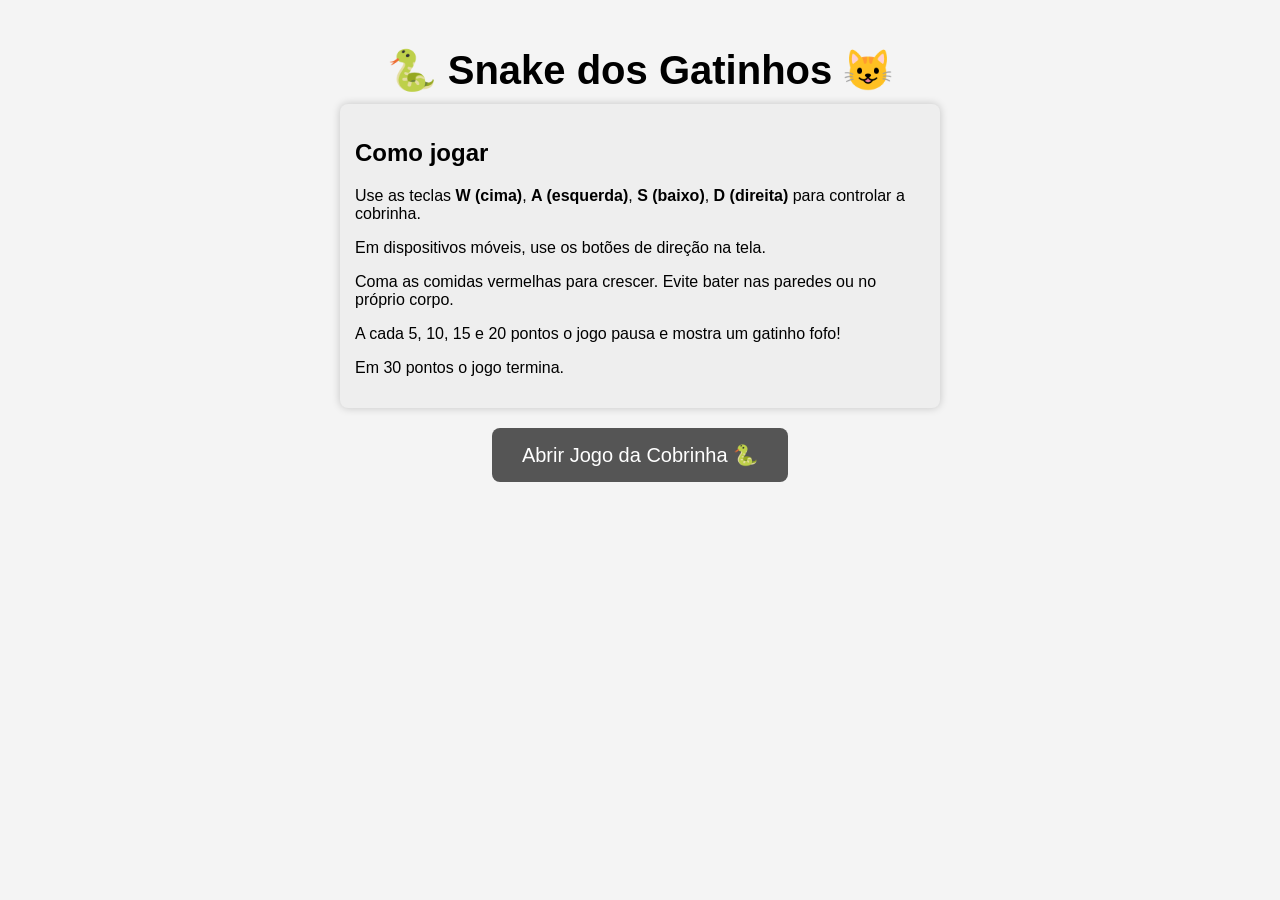
==== index.html @ 3ad41b62 "Update and rename applet.html to index.html" ====
<!DOCTYPE html>
<html lang="pt-br">
<head>
    <meta charset="UTF-8">
    <meta name="viewport" content="width=device-width, initial-scale=1.0, maximum-scale=1.0, user-scalable=no">
    <title>SnakeCat</title>
    <link rel="stylesheet" href="style.css">
    <script src="script.js" defer></script>
</head>
<body>
    <h1>🐍 Snake dos Gatinhos 😺</h1>

  <div id="explicacao" aria-live="polite">
    <h2>Como jogar</h2>
    <p>Use as teclas <b>W (cima)</b>, <b>A (esquerda)</b>, <b>S (baixo)</b>, <b>D (direita)</b> para controlar a cobrinha.</p>
    <p>Em dispositivos móveis, use os botões de direção na tela.</p>
    <p>Coma as comidas vermelhas para crescer. Evite bater nas paredes ou no próprio corpo.</p>
    <p>A cada 5, 10, 15 e 20 pontos o jogo pausa e mostra um gatinho fofo!</p>
    <p>Em 30 pontos o jogo termina.</p>
  </div>

  <button id="openGameBtn">Abrir Jogo da Cobrinha 🐍</button>

  <!-- Modal -->
  <div id="modalOverlay" role="dialog" aria-modal="true" aria-labelledby="modalTitle">
    <div id="modalContent">
      <button id="closeModalBtn" aria-label="Fechar jogo">&times;</button>

      <canvas id="game" width="1000" height="400" aria-label="Tela do jogo da cobrinha"></canvas>

      <!-- Controles de toque para dispositivos móveis -->
      <div id="touchControls">
        <button id="upBtn" class="dirBtn" aria-label="Mover para cima">▲</button>
        <div class="horizontal-controls">
          <button id="leftBtn" class="dirBtn" aria-label="Mover para esquerda">◄</button>
          <button id="rightBtn" class="dirBtn" aria-label="Mover para direita">►</button>
        </div>
        <button id="downBtn" class="dirBtn" aria-label="Mover para baixo">▼</button>
      </div>

      <div class="controls">
        <button id="startBtn">Começar</button>
        <button id="pauseBtn">Parar</button>
        <button id="resumeBtn">Continuar</button>
        <button id="restartBtn" style="display: none;">Reiniciar Jogo</button>
      </div>

      <div id="score" aria-live="polite">Pontos: 0</div>

      <img id="milestone-img" alt="Gatinho fofo" />
      <div id="countdown-warning">O jogo voltará em 5...</div>
      <div id="milestone-overlay"></div>
    </div>
  </div>
  <audio id="bgMusic" src="assets/we-will-fight-203574.mp3" loop></audio>
  <audio id="eatSound" src="assets/1up4.mp3"></audio>
  <audio id="dieSound" src="assets/31._game_over.wav"></audio>
  <audio id="winMusic" src="assets/Viktor Kraus - Victory!.mp3"></audio>
  <!--Pause cat-->
  <audio id="catSound1" src="assets/cat_mewfood.wav"></audio>
  <audio id="catSound2" src="assets/cat_mewpurr.wav"></audio>
  <audio id="catSound3" src="assets/cat_softmew.wav"></audio>
  <audio id="catSound4" src="assets/cat_mewpurr2.wav"></audio>
</body>
</html>
---- style.css ----
body {
      font-family: Arial, sans-serif;
      background-color: #f4f4f4;
      margin: 0;
      padding: 20px;
      overflow-x: hidden;
      text-align: center;
    }

    h1 {
      user-select: none;
      margin-bottom: 10px;
    }

    #explicacao {
      max-width: 600px;
      margin: 0 auto 20px auto;
      text-align: left;
      background: #eee;
      padding: 15px;
      border-radius: 8px;
      box-shadow: 0 0 8px rgba(0,0,0,0.2);
      user-select: none;
      font-size: 16px;
    }

    #openGameBtn {
      padding: 15px 30px;
      font-size: 20px;
      cursor: pointer;
      margin: 20px auto 50px auto;
      display: block;
      border: none;
      border-radius: 8px;
      background-color: #555;
      color: white;
      transition: background-color 0.3s;
    }
    #openGameBtn:hover {
      background-color: #333;
    }

    /* Overlay modal */
    #modalOverlay {
      display: none;
      position: fixed;
      top:0; left:0;
      width: 100vw;
      height: 100vh;
      background-color: rgb(0, 0, 0);
      z-index: 10000;
      overflow: hidden;
      justify-content: center;
      align-items: center;
    }

    /* Modal content */
    #modalContent {
      background: white;
      border-radius: 12px;
      padding: 20px;
      width: 1080px;
      max-width: 95vw;
      max-height: 90vh;
      box-sizing: border-box;
      position: relative;
      display: flex;
      flex-direction: column;
      align-items: center;
      overflow: hidden;
    }

    /* Close button */
    #closeModalBtn {
      position: absolute;
      top: 12px;
      right: 12px;
      font-size: 24px;
      font-weight: bold;
      background: none;
      border: none;
      cursor: pointer;
      color: #666;
      transition: color 0.2s;
    }
    #closeModalBtn:hover {
      color: #000;
    }

    /* Game styles inside modal */
    canvas {
      background: #2c532c;
      border: 3px solid #555;
      margin-top: 20px;
      max-width: 100%;
      height: auto;
      image-rendering: pixelated;
      display: block;
    }

    .controls {
      margin-top: 10px;
    }

    button {
      margin: 5px;
      padding: 10px 20px;
      font-size: 16px;
      cursor: pointer;
      border-radius: 5px;
      border: 1px solid #888;
      background: #fafafa;
      transition: background 0.3s;
    }
    button:hover {
      background: #ddd;
    }

    #score {
      font-size: 18px;
      margin-top: 10px;
      user-select: none;
    }

    /* Controles de toque */
    #touchControls {
      display: none; /* Inicialmente oculto, será mostrado via JavaScript em dispositivos touchscreen */
      width: 100%;
      max-width: 300px;
      margin: 15px auto;
    }

    .dirBtn {
      width: 65px;
      height: 65px;
      font-size: 24px;
      margin: 5px;
      border-radius: 50%;
      display: flex;
      align-items: center;
      justify-content: center;
      background-color: #ccc;
      border: none;
      color: #555;
      box-shadow: 0 3px 5px rgba(0,0,0,0.3);
      user-select: none;
      -webkit-tap-highlight-color: transparent;
    }

    .dirBtn:active {
      background-color: #999;
      transform: scale(0.95);
    }

    .horizontal-controls {
      display: flex;
      justify-content: center;
      gap: 20px;
    }

    /* Estilos para o boost visual quando mantém pressionado */
    .boosted {
      background-color: #ffcc00;
      color: #000;
    }

    /* Fundo escurecido para destacar imagens */
    #milestone-overlay {
      display: none;
      position: absolute;
      top: 0;
      left: 0;
      width: 100%;
      height: 100%;
      background: rgba(0, 0, 0, 0.85);
      z-index: 10000;
    }

    #milestone-img {
      display: none;
      position: absolute;
      top: 50%;
      left: 50%;
      transform: translate(-50%, -50%);
      border: 5px solid pink;
      border-radius: 12px;
      z-index: 10001;
      width: 80%;
      height: 100%;
      max-height: 80vh;
      object-fit: contain;
      background: rgb(0, 0, 0);
    }
    
    #countdown-warning {
      position: absolute;
      top: 50%;
      left: 50%;
      transform: translate(-50%, -50%);
      font-size: 48px;
      color: red;
      font-weight: bold;
      z-index: 10002;
      display: none;
      animation: blink 1s infinite;
      pointer-events: none;
    }

    @keyframes blink {
      0%, 50%, 100% {
        opacity: 1;
      }
      25%, 75% {
        opacity: 0;
      }
    }
body {
  font-family: Arial, sans-serif;
  background-color: #f4f4f4;
  margin: 0;
  padding: 20px;
  overflow-x: hidden;
  text-align: center;
  box-sizing: border-box;
}

*, *:before, *:after {
  box-sizing: inherit;
}

h1 {
  user-select: none;
  margin-bottom: 10px;
  font-size: clamp(1.5rem, 5vw, 2.5rem);
}

#explicacao {
  max-width: 600px;
  margin: 0 auto 20px auto;
  text-align: left;
  background: #eee;
  padding: 15px;
  border-radius: 8px;
  box-shadow: 0 0 8px rgba(0,0,0,0.2);
  user-select: none;
  font-size: clamp(0.9rem, 3vw, 1rem);
}

#openGameBtn {
  padding: 15px 30px;
  font-size: clamp(1rem, 4vw, 1.25rem);
  cursor: pointer;
  margin: 20px auto 50px auto;
  display: block;
  border: none;
  border-radius: 8px;
  background-color: #555;
  color: white;
  transition: background-color 0.3s;
}
#openGameBtn:hover {
  background-color: #333;
}

/* Overlay modal */
#modalOverlay {
  display: none;
  position: fixed;
  top:0; left:0;
  width: 100vw;
  height: 100vh;
  background-color: rgb(0, 0, 0);
  z-index: 10000;
  overflow: hidden;
  justify-content: center;
  align-items: center;
}

/* Modal content */
#modalContent {
  background: white;
  border-radius: 12px;
  padding: 20px;
  width: calc(100% - 40px);
  max-width: 1080px;
  max-height: calc(100vh - 40px);
  box-sizing: border-box;
  position: relative;
  display: flex;
  flex-direction: column;
  align-items: center;
  overflow: hidden;
}

/* Close button */
#closeModalBtn {
  position: absolute;
  top: 12px;
  right: 12px;
  font-size: 24px;
  font-weight: bold;
  background: none;
  border: none;
  cursor: pointer;
  color: #666;
  transition: color 0.2s;
  z-index: 10002;
}
#closeModalBtn:hover {
  color: #000;
}

/* Game styles inside modal */
canvas {
  background: #2c532c;
  border: 3px solid #555;
  margin-top: 20px;
  max-width: 100%;
  height: auto;
  image-rendering: pixelated;
  display: block;
}

.controls {
  margin-top: 10px;
  display: flex;
  flex-wrap: wrap;
  justify-content: center;
}

button {
  margin: 5px;
  padding: 10px 20px;
  font-size: clamp(0.9rem, 3vw, 1rem);
  cursor: pointer;
  border-radius: 5px;
  border: 1px solid #888;
  background: #fafafa;
  transition: background 0.3s;
  user-select: none;
}
button:hover {
  background: #ddd;
}

#score {
  font-size: clamp(1rem, 4vw, 1.25rem);
  margin-top: 10px;
  user-select: none;
}

/* Controles de toque */
#touchControls {
  display: none; /* Inicialmente oculto, será mostrado via JavaScript em dispositivos touchscreen */
  width: 100%;
  max-width: 300px;
  margin: 15px auto;
}

.dirBtn {
  width: 65px;
  height: 65px;
  font-size: 24px;
  margin: 5px;
  border-radius: 50%;
  display: flex;
  align-items: center;
  justify-content: center;
  background-color: #ccc;
  border: none;
  color: #555;
  box-shadow: 0 3px 5px rgba(0,0,0,0.3);
  user-select: none;
  -webkit-tap-highlight-color: transparent;
}

.dirBtn:active {
  background-color: #999;
  transform: scale(0.95);
}

.horizontal-controls {
  display: flex;
  justify-content: center;
  gap: 20px;
}

/* Estilos para o boost visual quando mantém pressionado */
.boosted {
  background-color: #ffcc00;
  color: #000;
}

/* Fundo escurecido para destacar imagens */
#milestone-overlay {
  display: none;
  position: absolute;
  top: 0;
  left: 0;
  width: 100%;
  height: 100%;
  background: rgba(0, 0, 0, 0.85);
  z-index: 10000;
}

#milestone-img {
  display: none;
  position: absolute;
  top: 50%;
  left: 50%;
  transform: translate(-50%, -50%);
  border: 5px solid pink;
  border-radius: 12px;
  z-index: 10001;
  width: 80%;
  height: 100%;
  max-height: 80vh;
  object-fit: contain;
  background: white;
}

#countdown-warning {
  position: absolute;
  top: 50%;
  left: 50%;
  transform: translate(-50%, -50%);
  font-size: clamp(1.5rem, 6vw, 3rem);
  color: red;
  font-weight: bold;
  z-index: 10002;
  display: none;
  animation: blink 1s infinite;
  pointer-events: none;
}

@keyframes blink {
  0%, 50%, 100% {
    opacity: 1;
  }
  25%, 75% {
    opacity: 0;
  }
}

/* Media queries para responsividade */
@media (max-width: 768px) {
  body {
    padding: 10px;
  }
  
  #modalContent {
    padding: 15px;
  }
  
  .dirBtn {
    width: 55px;
    height: 55px;
  }
  
  .controls button {
    padding: 8px 16px;
  }
}

@media (max-width: 480px) {
  body {
    padding: 5px;
  }
  
  #openGameBtn {
    margin: 10px auto 30px auto;
  }
  
  .dirBtn {
    width: 50px;
    height: 50px;
    font-size: 20px;
  }
  
  .controls {
    flex-direction: row;
  }
  
  .controls button {
    flex: 1;
    min-width: 70px;
    padding: 8px 10px;
    margin: 3px;
  }
}
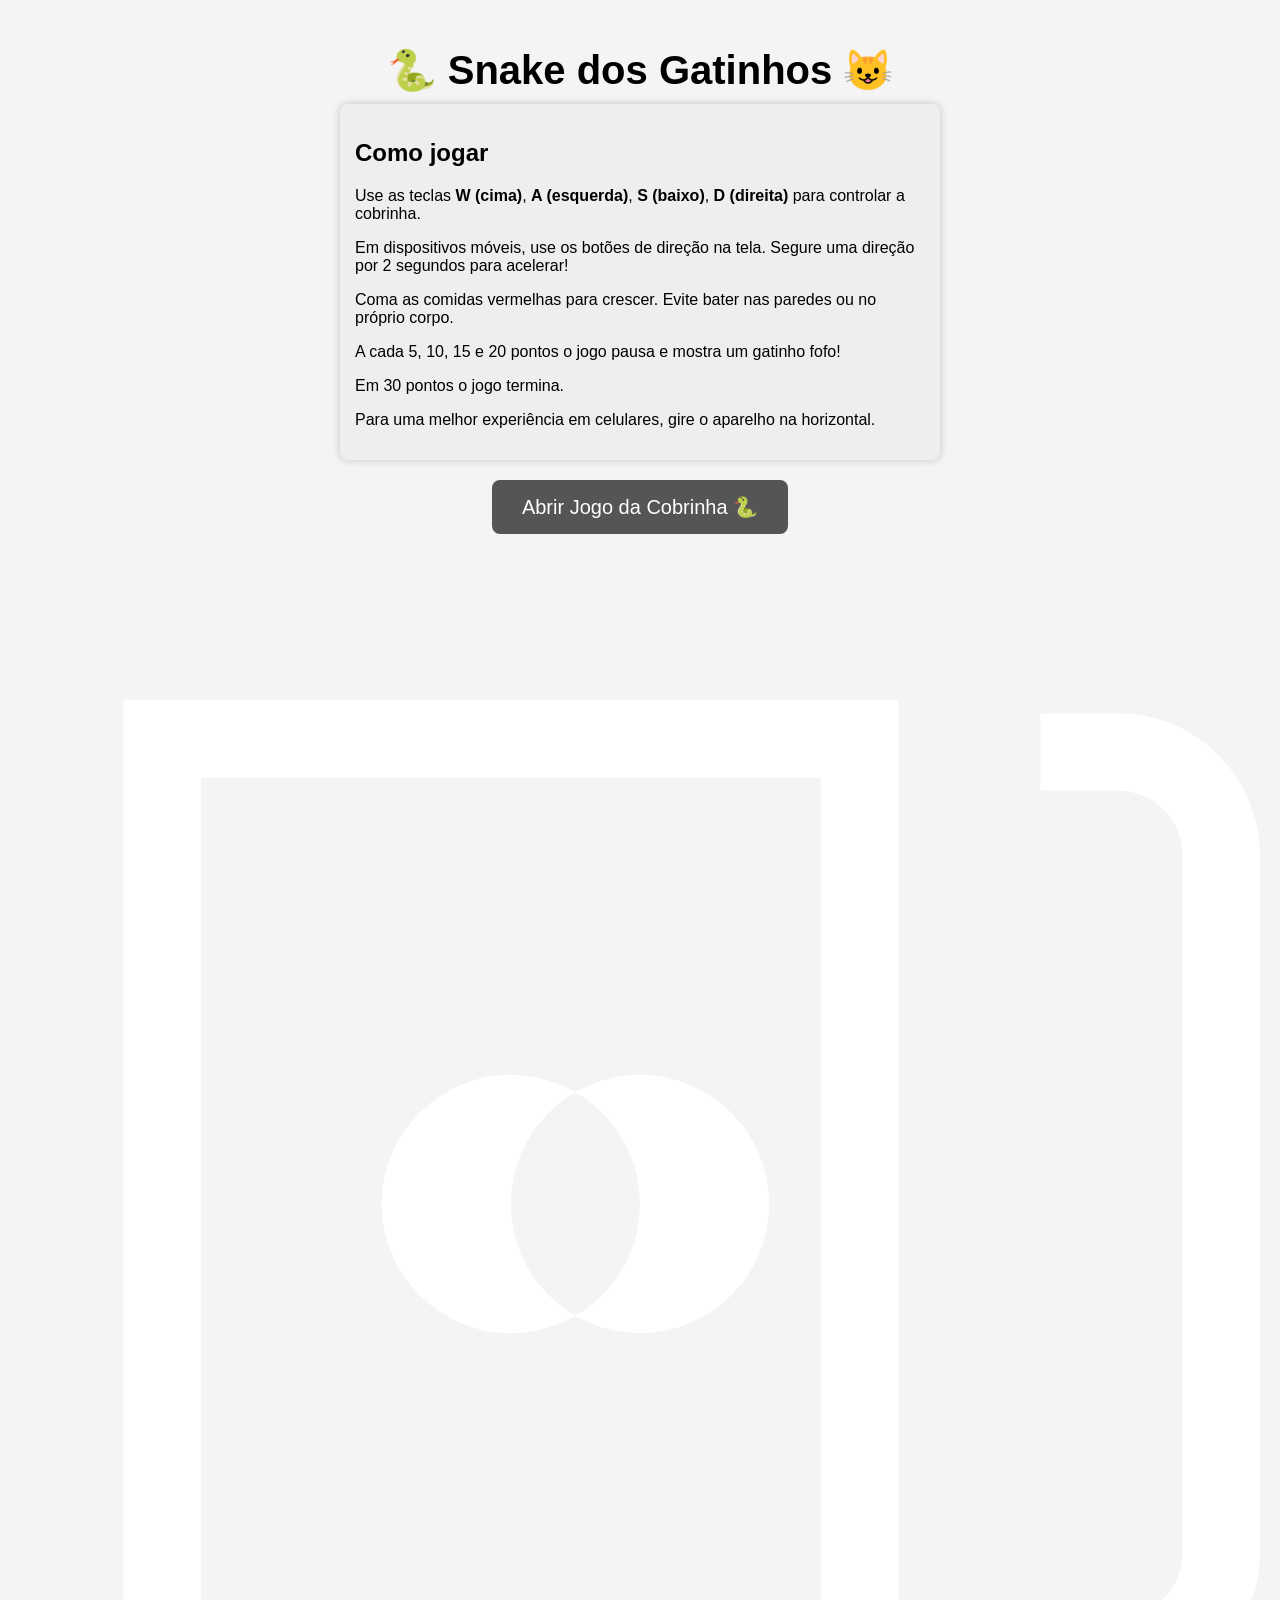
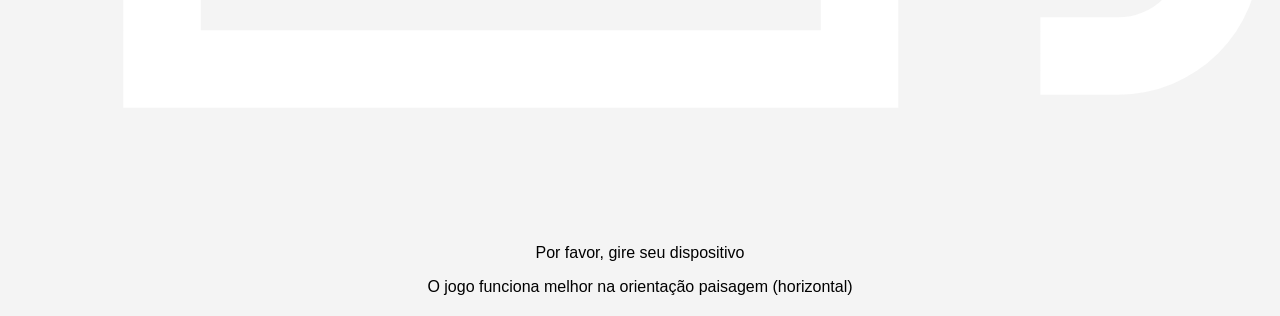
==== commit f844ee7c: "Update index.html" ====
--- a/index.html
+++ b/index.html
@@ -3,6 +3,12 @@
 <head>
     <meta charset="UTF-8">
     <meta name="viewport" content="width=device-width, initial-scale=1.0, maximum-scale=1.0, user-scalable=no">
+    
+    <!-- Meta tags para forçar orientação paisagem -->
+    <meta http-equiv="ScreenOrientation" content="autoRotate:disabled">
+    <meta name="apple-mobile-web-app-capable" content="yes">
+    <meta name="mobile-web-app-capable" content="yes">
+    
     <title>SnakeCat</title>
     <link rel="stylesheet" href="style.css">
     <script src="script.js" defer></script>
@@ -13,10 +19,11 @@
   <div id="explicacao" aria-live="polite">
     <h2>Como jogar</h2>
     <p>Use as teclas <b>W (cima)</b>, <b>A (esquerda)</b>, <b>S (baixo)</b>, <b>D (direita)</b> para controlar a cobrinha.</p>
-    <p>Em dispositivos móveis, use os botões de direção na tela.</p>
+    <p>Em dispositivos móveis, use os botões de direção na tela. Segure uma direção por 2 segundos para acelerar!</p>
     <p>Coma as comidas vermelhas para crescer. Evite bater nas paredes ou no próprio corpo.</p>
     <p>A cada 5, 10, 15 e 20 pontos o jogo pausa e mostra um gatinho fofo!</p>
     <p>Em 30 pontos o jogo termina.</p>
+    <p>Para uma melhor experiência em celulares, gire o aparelho na horizontal.</p>
   </div>
 
   <button id="openGameBtn">Abrir Jogo da Cobrinha 🐍</button>
@@ -25,17 +32,25 @@
   <div id="modalOverlay" role="dialog" aria-modal="true" aria-labelledby="modalTitle">
     <div id="modalContent">
       <button id="closeModalBtn" aria-label="Fechar jogo">&times;</button>
+      <button id="fullscreenBtn" class="fullscreen-button" aria-label="Tela cheia">
+        <svg xmlns="http://www.w3.org/2000/svg" viewBox="0 0 24 24" width="24" height="24">
+          <path fill="currentColor" d="M5 5h5V3H3v7h2V5zm5 14H5v-5H3v7h7v-2zm9-14h-5v2h5v5h2V3h-2v2zm-5 14h5v-5h2v7h-7v-2z"/>
+        </svg>
+      </button>
 
       <canvas id="game" width="1000" height="400" aria-label="Tela do jogo da cobrinha"></canvas>
 
       <!-- Controles de toque para dispositivos móveis -->
       <div id="touchControls">
-        <button id="upBtn" class="dirBtn" aria-label="Mover para cima">▲</button>
-        <div class="horizontal-controls">
-          <button id="leftBtn" class="dirBtn" aria-label="Mover para esquerda">◄</button>
-          <button id="rightBtn" class="dirBtn" aria-label="Mover para direita">►</button>
+        <div class="gamepad-container">
+          <div class="dpad-container">
+            <button id="upBtn" class="dpad-button dpad-up" aria-label="Mover para cima">▲</button>
+            <button id="rightBtn" class="dpad-button dpad-right" aria-label="Mover para direita">►</button>
+            <button id="downBtn" class="dpad-button dpad-down" aria-label="Mover para baixo">▼</button>
+            <button id="leftBtn" class="dpad-button dpad-left" aria-label="Mover para esquerda">◄</button>
+            <div class="dpad-button dpad-center"></div>
+          </div>
         </div>
-        <button id="downBtn" class="dirBtn" aria-label="Mover para baixo">▼</button>
       </div>
 
       <div class="controls">
@@ -52,14 +67,22 @@
       <div id="milestone-overlay"></div>
     </div>
   </div>
+  
   <audio id="bgMusic" src="assets/we-will-fight-203574.mp3" loop></audio>
   <audio id="eatSound" src="assets/1up4.mp3"></audio>
   <audio id="dieSound" src="assets/31._game_over.wav"></audio>
   <audio id="winMusic" src="assets/Viktor Kraus - Victory!.mp3"></audio>
-  <!--Pause cat-->
-  <audio id="catSound1" src="assets/cat_mewfood.wav"></audio>
-  <audio id="catSound2" src="assets/cat_mewpurr.wav"></audio>
-  <audio id="catSound3" src="assets/cat_softmew.wav"></audio>
-  <audio id="catSound4" src="assets/cat_mewpurr2.wav"></audio>
+  <!-- Sons de gatos -->
+  <audio id="catSound1" src="assets/cat1.mp3"></audio>
+  <audio id="catSound2" src="assets/cat2.mp3"></audio>
+  <audio id="catSound3" src="assets/cat3.mp3"></audio>
+  <audio id="catSound4" src="assets/cat4.mp3"></audio>
+
+  <!-- Aviso para girar o telefone -->
+  <div id="orientationWarning" class="orientation-warning">
+    <img src="[data-uri]" alt="Gire o telefone">
+    <p>Por favor, gire seu dispositivo</p>
+    <span>O jogo funciona melhor na orientação paisagem (horizontal)</span>
+  </div>
 </body>
 </html>
--- a/style.css
+++ b/style.css
@@ -191,30 +191,7 @@
       object-fit: contain;
       background: rgb(0, 0, 0);
     }
-    
-    #countdown-warning {
-      position: absolute;
-      top: 50%;
-      left: 50%;
-      transform: translate(-50%, -50%);
-      font-size: 48px;
-      color: red;
-      font-weight: bold;
-      z-index: 10002;
-      display: none;
-      animation: blink 1s infinite;
-      pointer-events: none;
-    }
-
-    @keyframes blink {
-      0%, 50%, 100% {
-        opacity: 1;
-      }
-      25%, 75% {
-        opacity: 0;
-      }
-    }
-body {
+    body {
   font-family: Arial, sans-serif;
   background-color: #f4f4f4;
   margin: 0;
@@ -281,9 +258,10 @@
   background: white;
   border-radius: 12px;
   padding: 20px;
-  width: calc(100% - 40px);
-  max-width: 1080px;
-  max-height: calc(100vh - 40px);
+  width: 90%;
+  max-width: 1200px; /* Aumentado para telas maiores */
+  height: auto;
+  max-height: 90vh;
   box-sizing: border-box;
   position: relative;
   display: flex;
@@ -315,17 +293,19 @@
   background: #2c532c;
   border: 3px solid #555;
   margin-top: 20px;
-  max-width: 100%;
+  width: 95%; /* Ajustado para ficar maior */
+  max-width: 1100px;
   height: auto;
   image-rendering: pixelated;
   display: block;
 }
 
 .controls {
-  margin-top: 10px;
+  margin-top: 15px;
   display: flex;
   flex-wrap: wrap;
   justify-content: center;
+  width: 100%;
 }
 
 button {
@@ -353,25 +333,36 @@
 #touchControls {
   display: none; /* Inicialmente oculto, será mostrado via JavaScript em dispositivos touchscreen */
   width: 100%;
-  max-width: 300px;
-  margin: 15px auto;
+  max-width: 320px;
+  margin: 15px auto 5px auto;
+  position: relative;
+}
+
+#touchControls .dirBtnContainer {
+  display: flex;
+  flex-direction: column;
+  align-items: center;
+  justify-content: center;
+  gap: 10px;
+  width: 100%;
 }
 
 .dirBtn {
-  width: 65px;
-  height: 65px;
-  font-size: 24px;
-  margin: 5px;
+  width: 70px;
+  height: 70px;
+  font-size: 28px;
   border-radius: 50%;
   display: flex;
   align-items: center;
   justify-content: center;
   background-color: #ccc;
+  color: #555;
   border: none;
-  color: #555;
   box-shadow: 0 3px 5px rgba(0,0,0,0.3);
   user-select: none;
   -webkit-tap-highlight-color: transparent;
+  margin: 4px;
+  padding: 0;
 }
 
 .dirBtn:active {
@@ -383,6 +374,7 @@
   display: flex;
   justify-content: center;
   gap: 20px;
+  width: 100%;
 }
 
 /* Estilos para o boost visual quando mantém pressionado */
@@ -466,7 +458,19 @@
   body {
     padding: 5px;
   }
-  
+   .dirBtnContainer{
+        border:10px solid #ccc;
+        display: flex;
+        flex-direction: column;
+    }
+    .horizontal-controls{
+        gap: 8rem;
+    }
+    .dirBtn{
+        width: 60px;
+        height: 35px;
+        font-size: 20px;
+    }
   #openGameBtn {
     margin: 10px auto 30px auto;
   }
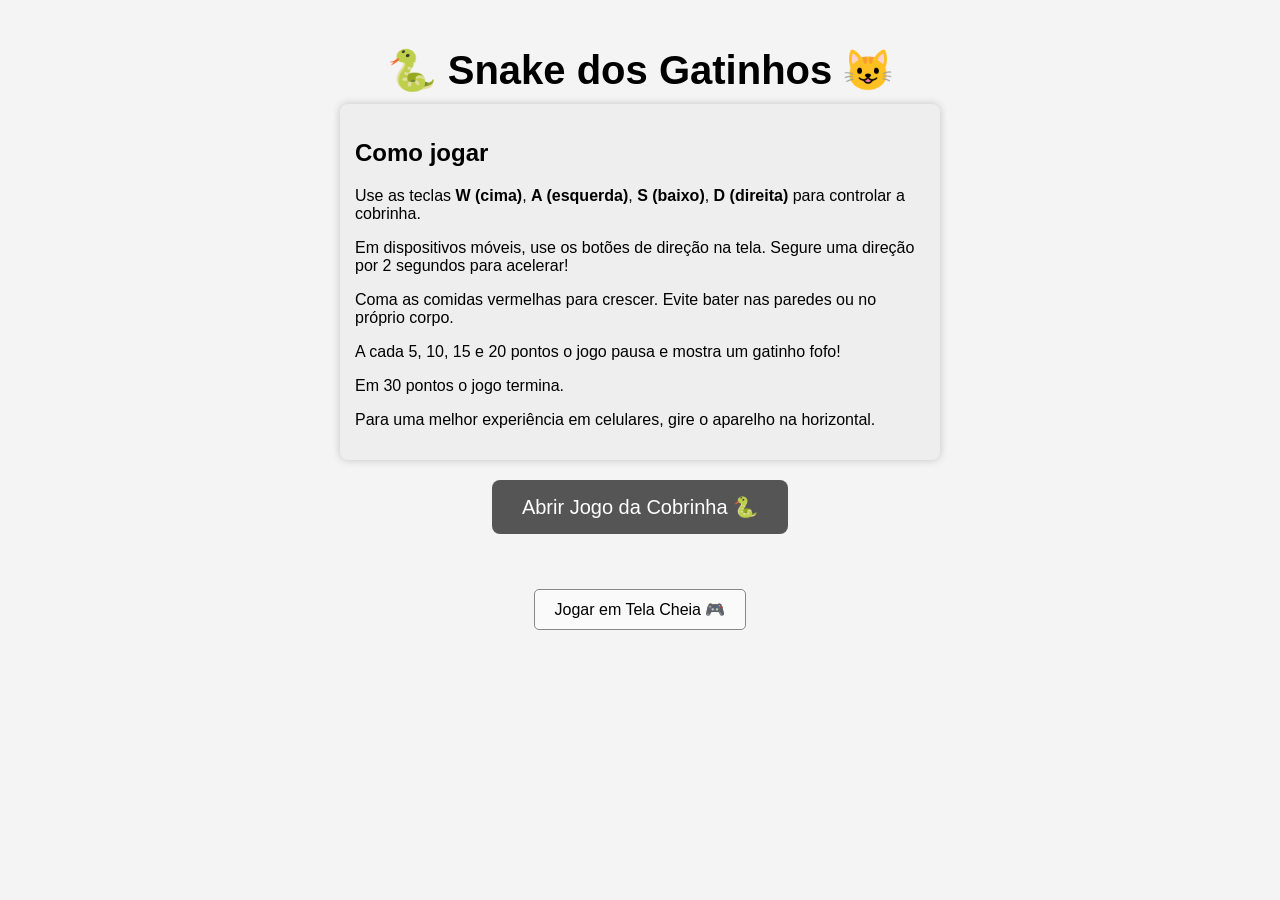
==== commit 2048073e: "Update index.html" ====
--- a/index.html
+++ b/index.html
@@ -16,73 +16,77 @@
 <body>
     <h1>🐍 Snake dos Gatinhos 😺</h1>
 
-  <div id="explicacao" aria-live="polite">
-    <h2>Como jogar</h2>
-    <p>Use as teclas <b>W (cima)</b>, <b>A (esquerda)</b>, <b>S (baixo)</b>, <b>D (direita)</b> para controlar a cobrinha.</p>
-    <p>Em dispositivos móveis, use os botões de direção na tela. Segure uma direção por 2 segundos para acelerar!</p>
-    <p>Coma as comidas vermelhas para crescer. Evite bater nas paredes ou no próprio corpo.</p>
-    <p>A cada 5, 10, 15 e 20 pontos o jogo pausa e mostra um gatinho fofo!</p>
-    <p>Em 30 pontos o jogo termina.</p>
-    <p>Para uma melhor experiência em celulares, gire o aparelho na horizontal.</p>
-  </div>
+    <div id="explicacao" aria-live="polite">
+        <h2>Como jogar</h2>
+        <p>Use as teclas <b>W (cima)</b>, <b>A (esquerda)</b>, <b>S (baixo)</b>, <b>D (direita)</b> para controlar a cobrinha.</p>
+        <p>Em dispositivos móveis, use os botões de direção na tela. Segure uma direção por 2 segundos para acelerar!</p>
+        <p>Coma as comidas vermelhas para crescer. Evite bater nas paredes ou no próprio corpo.</p>
+        <p>A cada 5, 10, 15 e 20 pontos o jogo pausa e mostra um gatinho fofo!</p>
+        <p>Em 30 pontos o jogo termina.</p>
+        <p>Para uma melhor experiência em celulares, gire o aparelho na horizontal.</p>
+    </div>
 
-  <button id="openGameBtn">Abrir Jogo da Cobrinha 🐍</button>
+    <button id="openGameBtn">Abrir Jogo da Cobrinha 🐍</button>
+    <button id="openGameFullscreenBtn" class="fullscreen-game-btn">Jogar em Tela Cheia 🎮</button>
 
-  <!-- Modal -->
-  <div id="modalOverlay" role="dialog" aria-modal="true" aria-labelledby="modalTitle">
-    <div id="modalContent">
-      <button id="closeModalBtn" aria-label="Fechar jogo">&times;</button>
-      <button id="fullscreenBtn" class="fullscreen-button" aria-label="Tela cheia">
-        <svg xmlns="http://www.w3.org/2000/svg" viewBox="0 0 24 24" width="24" height="24">
-          <path fill="currentColor" d="M5 5h5V3H3v7h2V5zm5 14H5v-5H3v7h7v-2zm9-14h-5v2h5v5h2V3h-2v2zm-5 14h5v-5h2v7h-7v-2z"/>
-        </svg>
-      </button>
+    <!-- Modal -->
+    <div id="modalOverlay" role="dialog" aria-modal="true" aria-labelledby="modalTitle">
+        <div id="modalContent">
+            <button id="closeModalBtn" aria-label="Fechar jogo">&times;</button>
+            <button id="fullscreenBtn" class="fullscreen-button" aria-label="Tela cheia">
+                <svg xmlns="http://www.w3.org/2000/svg" viewBox="0 0 24 24" width="24" height="24">
+                    <path fill="currentColor" d="M5 5h5V3H3v7h2V5zm5 14H5v-5H3v7h7v-2zm9-14h-5v2h5v5h2V3h-2v2zm-5 14h5v-5h2v7h-7v-2z"/>
+                </svg>
+            </button>
 
-      <canvas id="game" width="1000" height="400" aria-label="Tela do jogo da cobrinha"></canvas>
+            <div class="game-container">
+                <canvas id="game" width="1000" height="400" aria-label="Tela do jogo da cobrinha"></canvas>
+                
+                <!-- Score movido para dentro do container -->
+                <div id="score" class="score-display" aria-live="polite">Pontos: 0</div>
+                
+                <!-- Controles de toque para dispositivos móveis -->
+                <div id="touchControls">
+                    <div class="gamepad-container">
+                        <div class="dpad-container">
+                            <button id="upBtn" class="dpad-button dpad-up" aria-label="Mover para cima">▲</button>
+                            <button id="rightBtn" class="dpad-button dpad-right" aria-label="Mover para direita">►</button>
+                            <button id="downBtn" class="dpad-button dpad-down" aria-label="Mover para baixo">▼</button>
+                            <button id="leftBtn" class="dpad-button dpad-left" aria-label="Mover para esquerda">◄</button>
+                            <div class="dpad-button dpad-center"></div>
+                        </div>
+                    </div>
+                </div>
+            </div>
 
-      <!-- Controles de toque para dispositivos móveis -->
-      <div id="touchControls">
-        <div class="gamepad-container">
-          <div class="dpad-container">
-            <button id="upBtn" class="dpad-button dpad-up" aria-label="Mover para cima">▲</button>
-            <button id="rightBtn" class="dpad-button dpad-right" aria-label="Mover para direita">►</button>
-            <button id="downBtn" class="dpad-button dpad-down" aria-label="Mover para baixo">▼</button>
-            <button id="leftBtn" class="dpad-button dpad-left" aria-label="Mover para esquerda">◄</button>
-            <div class="dpad-button dpad-center"></div>
-          </div>
+            <div class="controls">
+                <button id="startBtn">Começar</button>
+                <button id="pauseBtn">Parar</button>
+                <button id="resumeBtn">Continuar</button>
+                <button id="restartBtn" style="display: none;">Reiniciar Jogo</button>
+            </div>
+
+            <img id="milestone-img" alt="Gatinho fofo" />
+            <div id="countdown-warning">O jogo voltará em 5...</div>
+            <div id="milestone-overlay"></div>
         </div>
-      </div>
+    </div>
+    
+    <audio id="bgMusic" src="assets/we-will-fight-203574.mp3" loop></audio>
+    <audio id="eatSound" src="assets/1up4.mp3"></audio>
+    <audio id="dieSound" src="assets/31._game_over.wav"></audio>
+    <audio id="winMusic" src="assets/Viktor Kraus - Victory!.mp3"></audio>
+    <!-- Sons de gatos -->
+    <audio id="catSound1" src="assets/cat1.mp3"></audio>
+    <audio id="catSound2" src="assets/cat2.mp3"></audio>
+    <audio id="catSound3" src="assets/cat3.mp3"></audio>
+    <audio id="catSound4" src="assets/cat4.mp3"></audio>
 
-      <div class="controls">
-        <button id="startBtn">Começar</button>
-        <button id="pauseBtn">Parar</button>
-        <button id="resumeBtn">Continuar</button>
-        <button id="restartBtn" style="display: none;">Reiniciar Jogo</button>
-      </div>
-
-      <div id="score" aria-live="polite">Pontos: 0</div>
-
-      <img id="milestone-img" alt="Gatinho fofo" />
-      <div id="countdown-warning">O jogo voltará em 5...</div>
-      <div id="milestone-overlay"></div>
+    <!-- Aviso para girar o telefone -->
+    <div id="orientationWarning" class="orientation-warning">
+        <img src="[data-uri]" alt="Gire o telefone">
+        <p>Por favor, gire seu dispositivo</p>
+        <span>O jogo funciona melhor na orientação paisagem (horizontal)</span>
     </div>
-  </div>
-  
-  <audio id="bgMusic" src="assets/we-will-fight-203574.mp3" loop></audio>
-  <audio id="eatSound" src="assets/1up4.mp3"></audio>
-  <audio id="dieSound" src="assets/31._game_over.wav"></audio>
-  <audio id="winMusic" src="assets/Viktor Kraus - Victory!.mp3"></audio>
-  <!-- Sons de gatos -->
-  <audio id="catSound1" src="assets/cat1.mp3"></audio>
-  <audio id="catSound2" src="assets/cat2.mp3"></audio>
-  <audio id="catSound3" src="assets/cat3.mp3"></audio>
-  <audio id="catSound4" src="assets/cat4.mp3"></audio>
-
-  <!-- Aviso para girar o telefone -->
-  <div id="orientationWarning" class="orientation-warning">
-    <img src="[data-uri]" alt="Gire o telefone">
-    <p>Por favor, gire seu dispositivo</p>
-    <span>O jogo funciona melhor na orientação paisagem (horizontal)</span>
-  </div>
 </body>
 </html>
--- a/style.css
+++ b/style.css
@@ -1,197 +1,4 @@
 body {
-      font-family: Arial, sans-serif;
-      background-color: #f4f4f4;
-      margin: 0;
-      padding: 20px;
-      overflow-x: hidden;
-      text-align: center;
-    }
-
-    h1 {
-      user-select: none;
-      margin-bottom: 10px;
-    }
-
-    #explicacao {
-      max-width: 600px;
-      margin: 0 auto 20px auto;
-      text-align: left;
-      background: #eee;
-      padding: 15px;
-      border-radius: 8px;
-      box-shadow: 0 0 8px rgba(0,0,0,0.2);
-      user-select: none;
-      font-size: 16px;
-    }
-
-    #openGameBtn {
-      padding: 15px 30px;
-      font-size: 20px;
-      cursor: pointer;
-      margin: 20px auto 50px auto;
-      display: block;
-      border: none;
-      border-radius: 8px;
-      background-color: #555;
-      color: white;
-      transition: background-color 0.3s;
-    }
-    #openGameBtn:hover {
-      background-color: #333;
-    }
-
-    /* Overlay modal */
-    #modalOverlay {
-      display: none;
-      position: fixed;
-      top:0; left:0;
-      width: 100vw;
-      height: 100vh;
-      background-color: rgb(0, 0, 0);
-      z-index: 10000;
-      overflow: hidden;
-      justify-content: center;
-      align-items: center;
-    }
-
-    /* Modal content */
-    #modalContent {
-      background: white;
-      border-radius: 12px;
-      padding: 20px;
-      width: 1080px;
-      max-width: 95vw;
-      max-height: 90vh;
-      box-sizing: border-box;
-      position: relative;
-      display: flex;
-      flex-direction: column;
-      align-items: center;
-      overflow: hidden;
-    }
-
-    /* Close button */
-    #closeModalBtn {
-      position: absolute;
-      top: 12px;
-      right: 12px;
-      font-size: 24px;
-      font-weight: bold;
-      background: none;
-      border: none;
-      cursor: pointer;
-      color: #666;
-      transition: color 0.2s;
-    }
-    #closeModalBtn:hover {
-      color: #000;
-    }
-
-    /* Game styles inside modal */
-    canvas {
-      background: #2c532c;
-      border: 3px solid #555;
-      margin-top: 20px;
-      max-width: 100%;
-      height: auto;
-      image-rendering: pixelated;
-      display: block;
-    }
-
-    .controls {
-      margin-top: 10px;
-    }
-
-    button {
-      margin: 5px;
-      padding: 10px 20px;
-      font-size: 16px;
-      cursor: pointer;
-      border-radius: 5px;
-      border: 1px solid #888;
-      background: #fafafa;
-      transition: background 0.3s;
-    }
-    button:hover {
-      background: #ddd;
-    }
-
-    #score {
-      font-size: 18px;
-      margin-top: 10px;
-      user-select: none;
-    }
-
-    /* Controles de toque */
-    #touchControls {
-      display: none; /* Inicialmente oculto, será mostrado via JavaScript em dispositivos touchscreen */
-      width: 100%;
-      max-width: 300px;
-      margin: 15px auto;
-    }
-
-    .dirBtn {
-      width: 65px;
-      height: 65px;
-      font-size: 24px;
-      margin: 5px;
-      border-radius: 50%;
-      display: flex;
-      align-items: center;
-      justify-content: center;
-      background-color: #ccc;
-      border: none;
-      color: #555;
-      box-shadow: 0 3px 5px rgba(0,0,0,0.3);
-      user-select: none;
-      -webkit-tap-highlight-color: transparent;
-    }
-
-    .dirBtn:active {
-      background-color: #999;
-      transform: scale(0.95);
-    }
-
-    .horizontal-controls {
-      display: flex;
-      justify-content: center;
-      gap: 20px;
-    }
-
-    /* Estilos para o boost visual quando mantém pressionado */
-    .boosted {
-      background-color: #ffcc00;
-      color: #000;
-    }
-
-    /* Fundo escurecido para destacar imagens */
-    #milestone-overlay {
-      display: none;
-      position: absolute;
-      top: 0;
-      left: 0;
-      width: 100%;
-      height: 100%;
-      background: rgba(0, 0, 0, 0.85);
-      z-index: 10000;
-    }
-
-    #milestone-img {
-      display: none;
-      position: absolute;
-      top: 50%;
-      left: 50%;
-      transform: translate(-50%, -50%);
-      border: 5px solid pink;
-      border-radius: 12px;
-      z-index: 10001;
-      width: 80%;
-      height: 100%;
-      max-height: 80vh;
-      object-fit: contain;
-      background: rgb(0, 0, 0);
-    }
-    body {
   font-family: Arial, sans-serif;
   background-color: #f4f4f4;
   margin: 0;
@@ -288,16 +95,58 @@
   color: #000;
 }
 
+/* Fullscreen button */
+.fullscreen-button {
+  position: absolute;
+  top: 12px;
+  right: 50px;
+  width: 36px;
+  height: 36px;
+  border-radius: 50%;
+  background: rgba(0, 0, 0, 0.5);
+  color: white;
+  border: none;
+  cursor: pointer;
+  z-index: 10003;
+  display: flex;
+  align-items: center;
+  justify-content: center;
+  transition: background 0.2s;
+}
+
+.fullscreen-button:hover {
+  background: rgba(0, 0, 0, 0.7);
+}
+
 /* Game styles inside modal */
 canvas {
   background: #2c532c;
   border: 3px solid #555;
   margin-top: 20px;
-  width: 95%; /* Ajustado para ficar maior */
-  max-width: 1100px;
+  width: auto;
   height: auto;
   image-rendering: pixelated;
   display: block;
+}
+
+/* Para desktop específico */
+@media (min-width: 1100px) {
+  canvas {
+    width: 1000px !important;
+    height: 400px !important;
+  }
+  
+  #modalContent {
+    width: 1080px;
+    max-width: 90vw;
+  }
+}
+
+@media (min-width: 769px) and (max-width: 1099px) {
+  canvas {
+    width: 90%;
+    max-width: 1000px;
+  }
 }
 
 .controls {
@@ -319,6 +168,7 @@
   transition: background 0.3s;
   user-select: none;
 }
+
 button:hover {
   background: #ddd;
 }
@@ -329,58 +179,237 @@
   user-select: none;
 }
 
-/* Controles de toque */
+/* Estilos para detectar e forçar orientação paisagem */
+body.portrait-mode {
+  height: 100vh;
+  overflow: hidden;
+}
+
+.orientation-warning {
+  display: none;
+  position: fixed;
+  top: 0;
+  left: 0;
+  width: 100%;
+  height: 100%;
+  background-color: rgba(0, 0, 0, 0.9);
+  color: white;
+  z-index: 10005;
+  flex-direction: column;
+  justify-content: center;
+  align-items: center;
+  text-align: center;
+  padding: 20px;
+}
+
+.orientation-warning img {
+  width: 120px;
+  height: 120px;
+  margin-bottom: 20px;
+  animation: rotate 1.5s ease-in-out infinite;
+}
+
+@keyframes rotate {
+  0% { transform: rotate(0deg); }
+  50% { transform: rotate(-90deg); }
+  100% { transform: rotate(0deg); }
+}
+
+.orientation-warning p {
+  font-size: 24px;
+  font-weight: bold;
+  margin-bottom: 15px;
+}
+
+.orientation-warning span {
+  font-size: 16px;
+}
+
+/* Controles estilo gamepad para mobile */
 #touchControls {
-  display: none; /* Inicialmente oculto, será mostrado via JavaScript em dispositivos touchscreen */
-  width: 100%;
-  max-width: 320px;
-  margin: 15px auto 5px auto;
+  display: none;
+  width: 100%;
+  margin: 5px auto;
   position: relative;
 }
 
-#touchControls .dirBtnContainer {
-  display: flex;
-  flex-direction: column;
-  align-items: center;
-  justify-content: center;
-  gap: 10px;
-  width: 100%;
-}
-
-.dirBtn {
-  width: 70px;
-  height: 70px;
-  font-size: 28px;
-  border-radius: 50%;
-  display: flex;
-  align-items: center;
-  justify-content: center;
-  background-color: #ccc;
-  color: #555;
+.gamepad-container {
+  display: flex;
+  justify-content: space-between;
+  align-items: center;
+  margin-top: 10px;
+  width: 100%;
+}
+
+.dpad-container {
+  position: relative;
+  width: 140px;
+  height: 140px;
+}
+
+.dpad-button {
+  position: absolute;
+  display: flex;
+  align-items: center;
+  justify-content: center;
+  background: #333;
+  color: white;
   border: none;
-  box-shadow: 0 3px 5px rgba(0,0,0,0.3);
+  box-shadow: 0 3px 6px rgba(0,0,0,0.3);
+  transition: all 0.1s;
+  touch-action: manipulation;
   user-select: none;
   -webkit-tap-highlight-color: transparent;
-  margin: 4px;
-  padding: 0;
-}
-
-.dirBtn:active {
-  background-color: #999;
-  transform: scale(0.95);
-}
-
-.horizontal-controls {
-  display: flex;
-  justify-content: center;
-  gap: 20px;
-  width: 100%;
-}
-
-/* Estilos para o boost visual quando mantém pressionado */
+}
+
+/* D-Pad estilo Nintendo */
+.dpad-up, .dpad-down {
+  width: 50px;
+  height: 50px;
+  left: 45px;
+}
+
+.dpad-left, .dpad-right {
+  width: 50px;
+  height: 50px;
+  top: 45px;
+}
+
+.dpad-up {
+  top: 0;
+  border-radius: 8px 8px 0 0;
+}
+
+.dpad-right {
+  right: 0;
+  border-radius: 0 8px 8px 0;
+}
+
+.dpad-down {
+  bottom: 0;
+  border-radius: 0 0 8px 8px;
+}
+
+.dpad-left {
+  left: 0;
+  border-radius: 8px 0 0 8px;
+}
+
+.dpad-center {
+  width: 40px;
+  height: 40px;
+  top: 50px;
+  left: 50px;
+  border-radius: 20px;
+  background-color: #222;
+}
+
+.dpad-button:active {
+  transform: scale(0.9);
+  background: #555;
+}
+
+/* Quando em boost */
 .boosted {
-  background-color: #ffcc00;
-  color: #000;
+  background-color: #cc7700 !important;
+  color: white;
+}
+
+/* Centro do D-Pad */
+.dpad-center {
+  cursor: default;
+}
+
+/* Estilos específicos para o canvas em mobile */
+@media (max-width: 768px) {
+  body {
+    padding: 10px;
+  }
+  
+  #modalContent {
+    padding: 15px 10px;
+  }
+  
+  canvas {
+    width: 100%;
+    height: auto;
+    margin: 10px 0;
+  }
+  
+  .controls {
+    margin-top: 10px;
+    display: grid;
+    grid-template-columns: repeat(2, 1fr);
+    gap: 5px;
+    width: 100%;
+  }
+  
+  .controls button {
+    margin: 0;
+    padding: 8px 5px;
+    font-size: 14px;
+  }
+  
+  #restartBtn {
+    grid-column: span 2;
+  }
+}
+
+/* Ajustes específicos para o modal em modo paisagem */
+@media screen and (max-width: 900px) and (orientation: landscape) {
+  #modalContent {
+    width: 90%;
+    height: 90%;
+    display: flex;
+    flex-direction: column;
+    justify-content: space-between;
+  }
+  
+  canvas {
+    width: 95%;
+    height: auto;
+    max-height: 70vh;
+    margin: 10px auto;
+  }
+  
+  #touchControls {
+    position: relative;
+    display: flex;
+    justify-content: space-between;
+    align-items: center;
+    width: 100%;
+  }
+  
+  .gamepad-container {
+    position: absolute;
+    left: 10px;
+    bottom: 10px;
+  }
+  
+  .dpad-container {
+    width: 130px;
+    height: 130px;
+  }
+  
+  .controls {
+    position: absolute;
+    right: 10px;
+    bottom: 10px;
+    display: grid;
+    grid-template-columns: repeat(1, 1fr);
+    gap: 5px;
+    width: auto;
+  }
+  
+  #score {
+    position: absolute;
+    top: 10px;
+    right: 40px;
+    margin: 0;
+    font-size: 18px;
+    color: #fff;
+    text-shadow: 1px 1px 2px #000;
+  }
 }
 
 /* Fundo escurecido para destacar imagens */
@@ -434,61 +463,57 @@
   }
 }
 
-/* Media queries para responsividade */
-@media (max-width: 768px) {
-  body {
-    padding: 10px;
-  }
-  
-  #modalContent {
-    padding: 15px;
-  }
-  
-  .dirBtn {
-    width: 55px;
-    height: 55px;
-  }
-  
-  .controls button {
-    padding: 8px 16px;
-  }
-}
-
-@media (max-width: 480px) {
-  body {
-    padding: 5px;
-  }
-   .dirBtnContainer{
-        border:10px solid #ccc;
-        display: flex;
-        flex-direction: column;
-    }
-    .horizontal-controls{
-        gap: 8rem;
-    }
-    .dirBtn{
-        width: 60px;
-        height: 35px;
-        font-size: 20px;
-    }
-  #openGameBtn {
-    margin: 10px auto 30px auto;
-  }
-  
-  .dirBtn {
-    width: 50px;
-    height: 50px;
-    font-size: 20px;
-  }
-  
-  .controls {
-    flex-direction: row;
-  }
-  
-  .controls button {
-    flex: 1;
-    min-width: 70px;
-    padding: 8px 10px;
-    margin: 3px;
-  }
-}
+/* Extra de acessibilidade para foco */
+button:focus {
+  outline: 2px solid #4d90fe;
+}
+
+/* Para permitir que o modal de tela cheia tenha o fundo preto */
+#modalContent.fullscreen {
+  border-radius: 0;
+  max-width: 100%;
+  width: 100%;
+  height: 100vh;
+  max-height: 100vh;
+  padding: 0;
+  display: flex;
+  flex-direction: column;
+  justify-content: center;
+  align-items: center;
+  background-color: #000;
+}
+
+#modalContent.fullscreen canvas {
+  max-height: 80vh;
+}
+
+#modalContent.fullscreen #closeModalBtn,
+#modalContent.fullscreen #fullscreenBtn {
+  color: white;
+}
+/* Adicionar ao style.css */
+@keyframes invincible-glow {
+  0%, 100% { box-shadow: 0 0 10px 5px rgba(255, 255, 0, 0.5); }
+  50% { box-shadow: 0 0 20px 10px rgba(255, 255, 0, 0.8); }
+}
+
+.invincible {
+  animation: invincible-glow 1s infinite;
+}
+
+/* Indicador de invencibilidade */
+.invincibility-indicator {
+  position: absolute;
+  top: 0;
+  left: 0;
+  width: 100%;
+  height: 30px;
+  background: rgba(255, 255, 0, 0.3);
+  color: black;
+  font-weight: bold;
+  font-size: 18px;
+  display: flex;
+  align-items: center;
+  justify-content: center;
+  z-index: 1000;
+}
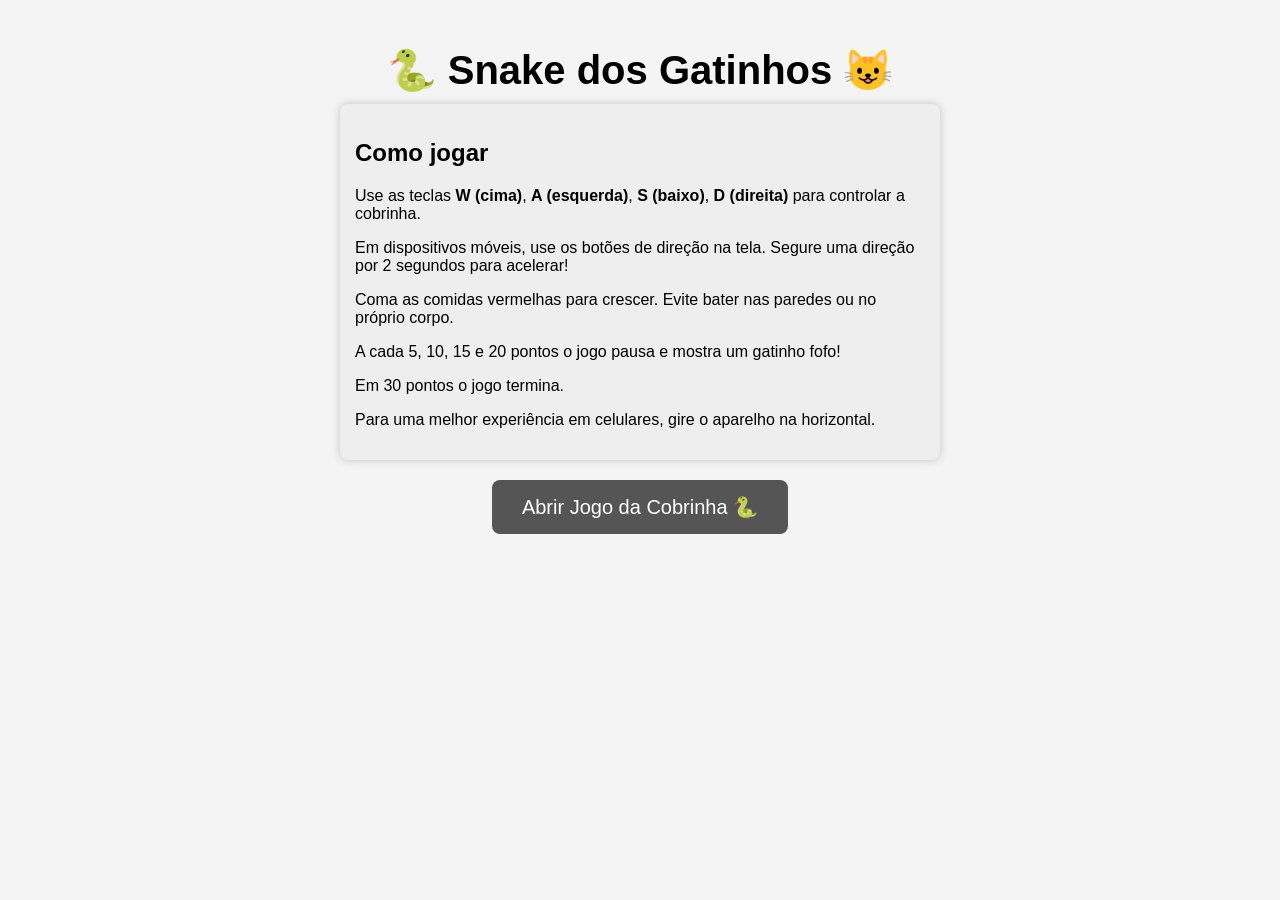
==== commit 2cee87d9: "Update index.html" ====
--- a/index.html
+++ b/index.html
@@ -76,11 +76,11 @@
     <audio id="eatSound" src="assets/1up4.mp3"></audio>
     <audio id="dieSound" src="assets/31._game_over.wav"></audio>
     <audio id="winMusic" src="assets/Viktor Kraus - Victory!.mp3"></audio>
-    <!-- Sons de gatos -->
-    <audio id="catSound1" src="assets/cat1.mp3"></audio>
-    <audio id="catSound2" src="assets/cat2.mp3"></audio>
-    <audio id="catSound3" src="assets/cat3.mp3"></audio>
-    <audio id="catSound4" src="assets/cat4.mp3"></audio>
+    <!--Pause cat-->
+  <audio id="catSound1" src="assets/cat_mewfood.wav"></audio>
+  <audio id="catSound2" src="assets/cat_mewpurr.wav"></audio>
+  <audio id="catSound3" src="assets/cat_softmew.wav"></audio>
+  <audio id="catSound4" src="assets/cat_mewpurr2.wav"></audio>
 
     <!-- Aviso para girar o telefone -->
     <div id="orientationWarning" class="orientation-warning">
--- a/style.css
+++ b/style.css
@@ -34,7 +34,7 @@
   padding: 15px 30px;
   font-size: clamp(1rem, 4vw, 1.25rem);
   cursor: pointer;
-  margin: 20px auto 50px auto;
+  margin: 20px auto 10px auto;
   display: block;
   border: none;
   border-radius: 8px;
@@ -42,15 +42,38 @@
   color: white;
   transition: background-color 0.3s;
 }
+
 #openGameBtn:hover {
   background-color: #333;
+}
+
+/* Botão para abrir em tela cheia */
+.fullscreen-game-btn {
+  display: none; /* Inicialmente oculto, será mostrado apenas em mobile */
+  margin: 10px auto;
+  padding: 15px 25px;
+  font-size: 16px;
+  font-weight: bold;
+  background-color: #FF5722;
+  color: white;
+  border: none;
+  border-radius: 8px;
+  box-shadow: 0 4px 6px rgba(0,0,0,0.2);
+  transition: all 0.3s;
+}
+
+.fullscreen-game-btn:hover, 
+.fullscreen-game-btn:active {
+  background-color: #E64A19;
+  transform: scale(1.05);
 }
 
 /* Overlay modal */
 #modalOverlay {
   display: none;
   position: fixed;
-  top:0; left:0;
+  top: 0; 
+  left: 0;
   width: 100vw;
   height: 100vh;
   background-color: rgb(0, 0, 0);
@@ -77,6 +100,15 @@
   overflow: hidden;
 }
 
+/* Game container */
+.game-container {
+  position: relative;
+  width: 100%;
+  display: flex;
+  flex-direction: column;
+  align-items: center;
+}
+
 /* Close button */
 #closeModalBtn {
   position: absolute;
@@ -91,6 +123,7 @@
   transition: color 0.2s;
   z-index: 10002;
 }
+
 #closeModalBtn:hover {
   color: #000;
 }
@@ -225,26 +258,36 @@
   font-size: 16px;
 }
 
-/* Controles estilo gamepad para mobile */
+/* Controles estilo gamepad para mobile - versão melhorada */
 #touchControls {
   display: none;
   width: 100%;
-  margin: 5px auto;
   position: relative;
+  pointer-events: none; /* Para não interferir com o jogo, controles específicos terão pointer-events: auto */
 }
 
 .gamepad-container {
   display: flex;
   justify-content: space-between;
-  align-items: center;
-  margin-top: 10px;
-  width: 100%;
+  pointer-events: none;
+  position: absolute;
+  bottom: 10px;
+  left: 10px;
+  z-index: 1000;
 }
 
 .dpad-container {
   position: relative;
-  width: 140px;
-  height: 140px;
+  width: 130px;
+  height: 130px;
+  margin-bottom: 10px;
+  opacity: 0.7; /* Tornar semitransparente */
+  transition: opacity 0.3s;
+}
+
+.dpad-container:hover, 
+.dpad-container:active {
+  opacity: 0.9; /* Mais opaco quando em uso */
 }
 
 .dpad-button {
@@ -252,27 +295,28 @@
   display: flex;
   align-items: center;
   justify-content: center;
-  background: #333;
+  background: rgba(0, 0, 0, 0.6); /* Fundo semitransparente */
   color: white;
   border: none;
-  box-shadow: 0 3px 6px rgba(0,0,0,0.3);
+  box-shadow: 0 2px 4px rgba(0,0,0,0.2);
   transition: all 0.1s;
   touch-action: manipulation;
   user-select: none;
   -webkit-tap-highlight-color: transparent;
-}
-
-/* D-Pad estilo Nintendo */
+  pointer-events: auto; /* Re-habilitar interações */
+}
+
+/* D-Pad estilo Nintendo - com mais espaçamento */
 .dpad-up, .dpad-down {
-  width: 50px;
-  height: 50px;
-  left: 45px;
+  width: 45px;
+  height: 45px;
+  left: 42.5px; /* Centralizado */
 }
 
 .dpad-left, .dpad-right {
-  width: 50px;
-  height: 50px;
-  top: 45px;
+  width: 45px;
+  height: 45px;
+  top: 42.5px; /* Centralizado */
 }
 
 .dpad-up {
@@ -296,28 +340,24 @@
 }
 
 .dpad-center {
-  width: 40px;
-  height: 40px;
+  width: 30px;
+  height: 30px;
   top: 50px;
   left: 50px;
-  border-radius: 20px;
-  background-color: #222;
+  border-radius: 15px;
+  background-color: rgba(50, 50, 50, 0.6);
+  pointer-events: none; /* Não recebe cliques */
 }
 
 .dpad-button:active {
-  transform: scale(0.9);
-  background: #555;
+  transform: scale(0.95);
+  background: rgba(100, 100, 100, 0.8);
 }
 
 /* Quando em boost */
 .boosted {
-  background-color: #cc7700 !important;
-  color: white;
-}
-
-/* Centro do D-Pad */
-.dpad-center {
-  cursor: default;
+  background-color: rgba(204, 119, 0, 0.8) !important;
+  color: white;
 }
 
 /* Estilos específicos para o canvas em mobile */
@@ -353,62 +393,120 @@
   #restartBtn {
     grid-column: span 2;
   }
+  
+  .fullscreen-game-btn {
+    display: block;
+  }
 }
 
 /* Ajustes específicos para o modal em modo paisagem */
-@media screen and (max-width: 900px) and (orientation: landscape) {
+@media screen and (orientation: landscape) {
   #modalContent {
-    width: 90%;
-    height: 90%;
+    width: 95%;
+    height: 95%;
+    padding: 10px;
     display: flex;
     flex-direction: column;
-    justify-content: space-between;
+    justify-content: center;
   }
   
   canvas {
-    width: 95%;
-    height: auto;
-    max-height: 70vh;
-    margin: 10px auto;
-  }
-  
+    margin: 0 auto;
+    max-height: 80vh;
+  }
+  
+  /* Posicionamento dos controles */
   #touchControls {
-    position: relative;
-    display: flex;
-    justify-content: space-between;
-    align-items: center;
+    position: absolute;
     width: 100%;
+    height: 100%;
+    top: 0;
+    left: 0;
   }
   
   .gamepad-container {
     position: absolute;
-    left: 10px;
-    bottom: 10px;
-  }
-  
-  .dpad-container {
-    width: 130px;
-    height: 130px;
+    left: 15px;
+    bottom: 15px;
   }
   
   .controls {
     position: absolute;
-    right: 10px;
-    bottom: 10px;
-    display: grid;
-    grid-template-columns: repeat(1, 1fr);
+    right: 15px;
+    bottom: 15px;
+    display: flex;
+    flex-direction: column;
     gap: 5px;
     width: auto;
+    opacity: 0.8;
+    transition: opacity 0.3s;
+  }
+  
+  .controls:hover, 
+  .controls:active {
+    opacity: 1;
+  }
+  
+  .controls button {
+    padding: 10px;
+    margin: 2px;
+    min-width: 90px;
   }
   
   #score {
     position: absolute;
-    top: 10px;
-    right: 40px;
+    top: 15px;
+    right: 15px;
     margin: 0;
     font-size: 18px;
-    color: #fff;
-    text-shadow: 1px 1px 2px #000;
+    color: white;
+    text-shadow: 1px 1px 2px #000, -1px -1px 2px #000;
+    background-color: rgba(0, 0, 0, 0.3);
+    padding: 5px 10px;
+    border-radius: 20px;
+  }
+}
+
+/* Para telas mais largas em landscape */
+@media screen and (orientation: landscape) and (min-height: 400px) {
+  .gamepad-container {
+    left: 20px;
+    bottom: 20px;
+  }
+  
+  .dpad-container {
+    width: 150px;
+    height: 150px;
+  }
+  
+  .dpad-up, .dpad-down {
+    width: 50px;
+    height: 50px;
+    left: 50px;
+  }
+  
+  .dpad-left, .dpad-right {
+    width: 50px;
+    height: 50px;
+    top: 50px;
+  }
+  
+  .dpad-center {
+    width: 35px;
+    height: 35px;
+    top: 57.5px;
+    left: 57.5px;
+  }
+  
+  .controls {
+    right: 20px;
+    bottom: 20px;
+  }
+  
+  .controls button {
+    padding: 12px;
+    font-size: 16px;
+    min-width: 100px;
   }
 }
 
@@ -468,30 +566,89 @@
   outline: 2px solid #4d90fe;
 }
 
-/* Para permitir que o modal de tela cheia tenha o fundo preto */
-#modalContent.fullscreen {
-  border-radius: 0;
-  max-width: 100%;
+/* Estilos para quando o jogo estiver em modo fullscreen */
+.fullscreen-mode {
+  width: 100vw !important;
+  height: 100vh !important;
+  margin: 0 !important;
+  padding: 0 !important;
+  max-width: 100vw !important;
+  max-height: 100vh !important;
+  border-radius: 0 !important;
+  display: flex !important;
+  flex-direction: column !important;
+  justify-content: center !important;
+  align-items: center !important;
+  background-color: #000 !important;
+  overflow: hidden !important;
+}
+
+.fullscreen-mode canvas {
+  max-height: 80vh !important;
+  max-width: 95vw !important;
+  border: none !important;
+}
+
+/* Ajustes de posicionamento em modo fullscreen */
+.fullscreen-mode #touchControls {
+  position: absolute;
+  top: 0;
+  left: 0;
   width: 100%;
-  height: 100vh;
-  max-height: 100vh;
-  padding: 0;
+  height: 100%;
+}
+
+.fullscreen-mode .gamepad-container {
+  position: absolute;
+  left: 20px;
+  bottom: 20px;
+}
+
+.fullscreen-mode .controls {
+  position: absolute;
+  right: 20px;
+  bottom: 20px;
   display: flex;
   flex-direction: column;
+}
+
+.fullscreen-mode #score {
+  position: absolute;
+  top: 15px;
+  right: 60px;
+  background-color: rgba(0,0,0,0.5);
+  color: white;
+  padding: 5px 10px;
+  border-radius: 20px;
+  font-size: 18px;
+}
+
+.fullscreen-mode #fullscreenBtn {
+  right: 15px;
+  top: 15px;
+  background: rgba(255,255,255,0.3);
+}
+
+/* Botão para fechar modo fullscreen */
+.exit-fullscreen {
+  position: absolute;
+  top: 15px;
+  right: 15px;
+  width: 40px;
+  height: 40px;
+  background-color: rgba(0,0,0,0.5);
+  border: none;
+  border-radius: 50%;
+  color: white;
+  font-size: 24px;
+  display: flex;
+  align-items: center;
   justify-content: center;
-  align-items: center;
-  background-color: #000;
-}
-
-#modalContent.fullscreen canvas {
-  max-height: 80vh;
-}
-
-#modalContent.fullscreen #closeModalBtn,
-#modalContent.fullscreen #fullscreenBtn {
-  color: white;
-}
-/* Adicionar ao style.css */
+  z-index: 10010;
+  cursor: pointer;
+}
+
+/* Animação de brilho para invencibilidade */
 @keyframes invincible-glow {
   0%, 100% { box-shadow: 0 0 10px 5px rgba(255, 255, 0, 0.5); }
   50% { box-shadow: 0 0 20px 10px rgba(255, 255, 0, 0.8); }
@@ -500,20 +657,3 @@
 .invincible {
   animation: invincible-glow 1s infinite;
 }
-
-/* Indicador de invencibilidade */
-.invincibility-indicator {
-  position: absolute;
-  top: 0;
-  left: 0;
-  width: 100%;
-  height: 30px;
-  background: rgba(255, 255, 0, 0.3);
-  color: black;
-  font-weight: bold;
-  font-size: 18px;
-  display: flex;
-  align-items: center;
-  justify-content: center;
-  z-index: 1000;
-}
